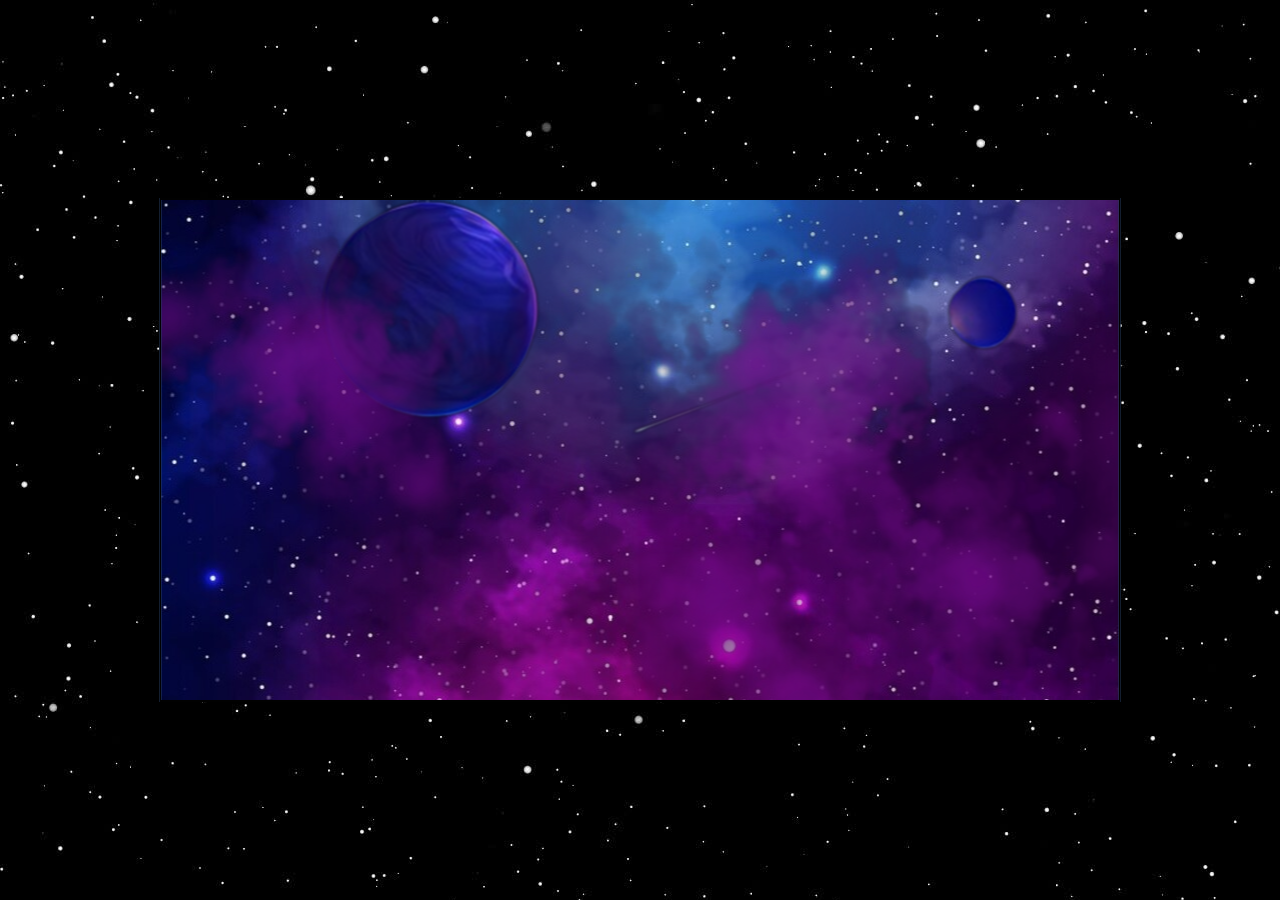
==== Game.html @ b40f2bfc "Add files via upload" ====
<!DOCTYPE html>
<html lang="en">
  <head>
    <meta charset="UTF-8" />
    <meta name="viewport" content="width=device-width, initial-scale=1.0" />
    <title>Space game</title>
    <link rel="preconnect" href="https://fonts.googleapis.com" />
    <link rel="preconnect" href="https://fonts.gstatic.com" crossorigin />
    <link
      href="https://fonts.googleapis.com/css2?family=Bangers&display=swap"
      rel="stylesheet"
    />
    <link rel="stylesheet" href="style.css" />
  </head>
  <body>
    <canvas id="canvas1"></canvas>
    <!--characters-->
    <img id="player" src="player3.png" />
    <img id="angler1" src="angler1.png" />
    <img id="angler2" src="angler2.png" />
    <img id="lucky" src="lucky.png" />
    <img id="hivewhale" src="hivewhale.png" />
    <img id="drone" src="drone.png" />

    <!--props-->
    <img id="projectile" src="projectile.png" />
    <img id="gears" src="gears.png" />
    <img id="smokeExplosion" src="smokeExplosion.png" />
    <img id="fireExplosion" src="fireExplosion.png" />

    <!--background-->
    <img id="layer1" src="layer1.png" />
    <img id="layer1mirror" src="layer1mirror.png" />
    <img id="layer2" src="layer2.png" />
    <img id="layer3" src="layer3.png" />
    <img id="layer3mirror" src="layer3mirror.png" />
    <img id="layer4" src="Layer4.png" />
    <img id="layer4mirror" src="layer4mirror.png" />
    <img id="layer5" src="layer5.png" />
    <img id="layer5mirror" src="layer5mirror.png" />

    <script src="script.js"></script>
  </body>
</html>
---- style.css ----
*{
    margin: 0;
    padding: 0;
    box-sizing: border-box;
    font-family: 'Lato', sans-serif;
}
body {
	background-image: url(bg2.jpg);
	color:white;
	display:flex;
	flex-direction:column;
	align-items:center;
	justify-content:center;
}

button {
	padding:1em;
	background-color:#EFEFEF;
	color:#232323;
	border-radius:4px;
	border:none;
	margin:0.25em;
}
button {
    display: inline-block;
    color: #fef2f2;
    background: #fff;
    font: 1.5vw;
    margin-top: 10px;
    text-decoration: none;
    text-transform: capitalize;
    letter-spacing: 2px;
    padding: 8px 20px;
    box-shadow: 0 5px 10px rgba(0, 0, 0, 0.5);
    --background-color: rgb(103, 24, 195);
    --background-color-dark: rgb(42, 5, 87);
    font-family: 'Boogaloo', cursive;
    font-size: 30px;
    border: none;
    outline: none;
    cursor: pointer;
    background-color: var(--background-color);
    box-shadow: 6px 6px 0 var(--background-color-dark);
}


button:hover {
   letter-spacing: 3px;
   padding: 6px 18px;
  }
button:active{
    transform:translateX(2px) translateY(2px);
    box-shadow: 4px 4px 0 var(--background-color-dark);
  }
  .ImageContainer {
    display: flex;
    width: 100%;
    height: 400px;
    align-items: center;
    justify-content: center;
  }

h1{
	margin-top: 30px;
	margin-bottom: 20px;
	text-align:center;
}
h2{
	text-align:center;
	margin-top: 40px;
	margin-bottom: 20px;
	text-decoration:underline;
	font-weight: 800;
}
p {
	width:600px;
	text-align:center;
	font-size:18px;
	line-height:1.5em;
}

.center {
	display:flex;
	flex-direction:column;
	align-items:center;
	justify-content:center;
	gap:10px;
}
.right {
	position:fixed;
	right:20px;
	top:20px;
}

.middle {
	display:flex;
	flex-direction:row;
	align-items:center;
	justify-content:center;
	gap:10px;	
	margin-top:20px;
}
input {
	padding:0.5em;
	width:300px;
	text-align:center;
}
canvas {
	border:solid 2px rgb(1, 1, 1);
}
#container {
	width: 600px;
	height: auto;
}

.row {
	position: relative;
	display: block;
	width: 100%;
	height: 40px;
	border-bottom: 1px solid #AFAFAF;
}

.name {
	position: relative;
	display: inline-block;
	width: 75%;
	line-height: 45px;
}

.score {
	position: relative;
	display: inline-block;
	width: 25%;
}
#canvas1{
    border: 5ps solid black;
    position: absolute;
    top: 50%;
    left: 50%;
    transform: translate(-50%, -50%);
    background: #4d79bc;
    font-family: 'Bangers', cursive;
}

#layer1, #layer1mirror, #layer2, #layer3, #layer3mirror, #layer4, #layer4mirror, #layer5, #layer5mirror, #player, #angler1, #angler2, #lucky, #projectile, #gears, #hivewhale, #drone, #smokeExplosion, #fireExplosion{
    display: none;
}
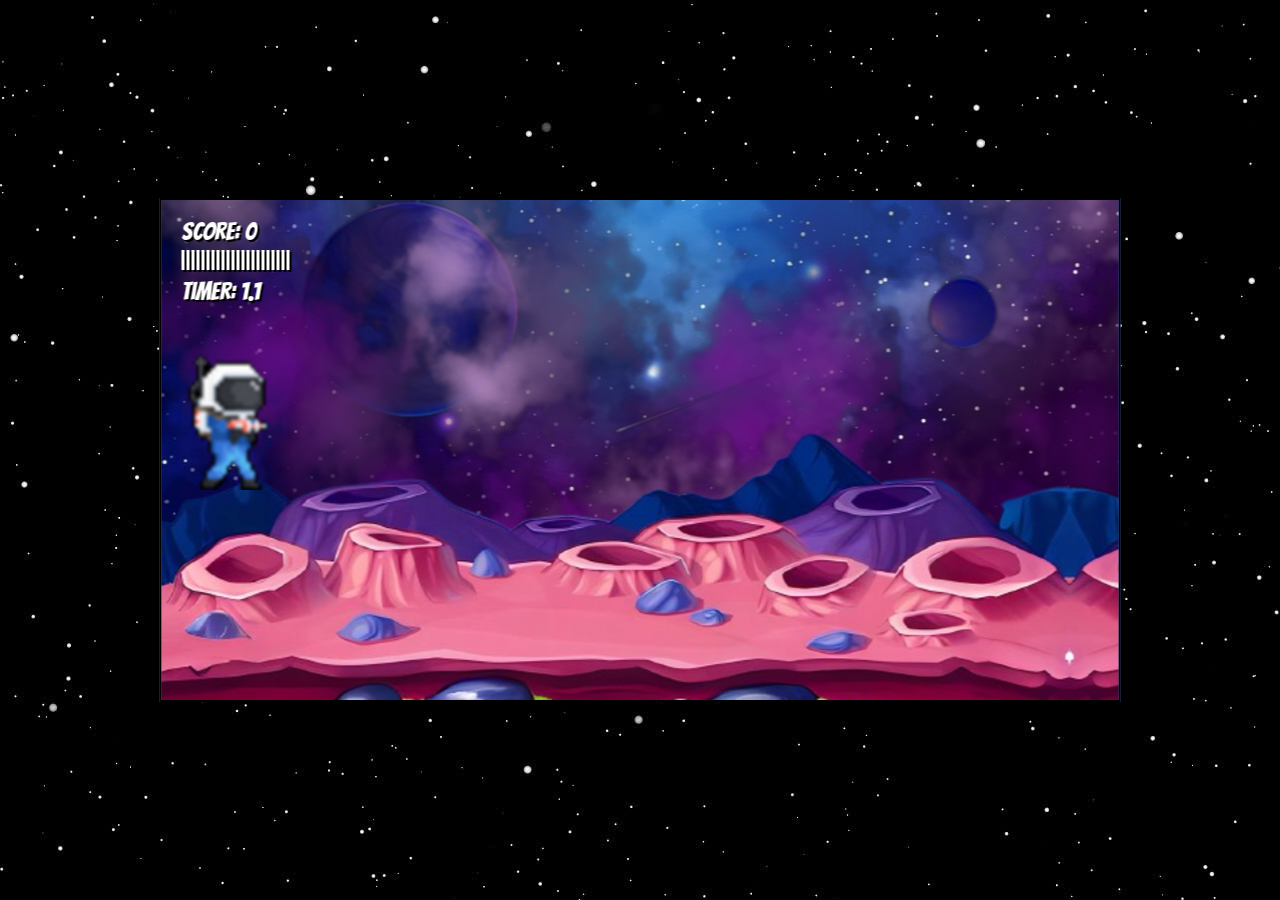
==== commit c8966647: "Fix layer name" ====
--- a/Game.html
+++ b/Game.html
@@ -34,7 +34,7 @@
     <img id="layer2" src="layer2.png" />
     <img id="layer3" src="layer3.png" />
     <img id="layer3mirror" src="layer3mirror.png" />
-    <img id="layer4" src="Layer4.png" />
+    <img id="layer4" src="layer4.png" />
     <img id="layer4mirror" src="layer4mirror.png" />
     <img id="layer5" src="layer5.png" />
     <img id="layer5mirror" src="layer5mirror.png" />
